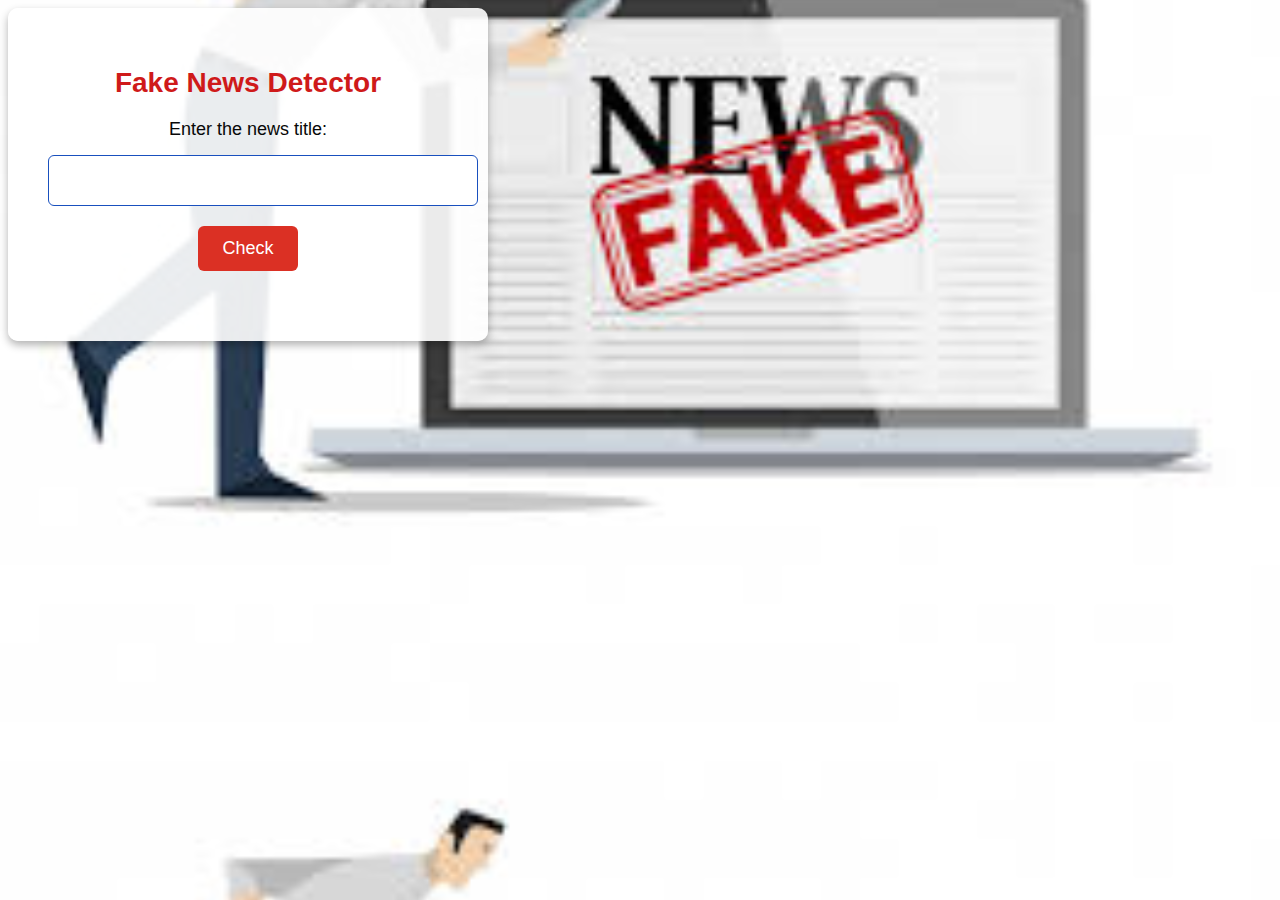
==== popup.html @ 873664b5 "server" ====
<!DOCTYPE html>
<html>
  <head>
    <title>Fake news detection</title>
    <link rel="stylesheet" href="css/style.css" />
    <script src="popup.js"></script>
  </head>
  <body>
    <div class="container" id="news-form">
      <h1 class="title">Fake News Detector</h1>
      <form id="inputForm">
        <label for="textInput">Enter the news title:</label>
        <input type="text" id="title-input" required>
        <button type="submit" id="submit-btn" class="submit-button">Check</button>
      </form>
      <div id="resultContainer" class="result-container">
        <h3 class="result-title">Result:</h3>
        <p id="resultText" id="prediction-scores" class="result-text"></p>
  </body>
</html>
---- css/style.css ----
body {
    font-family: Arial, sans-serif;
    background-image: url("images.jpeg");
    background-size: cover;
    background-position: center;
  }
  
  .container {
    width: 400px;
    padding: 40px;
    background-color: rgba(255, 255, 255, 0.9);
    border-radius: 10px;
    box-shadow: 0 4px 8px rgba(0, 0, 0, 0.3);
    text-align: center;
  }
  
  .title {
    font-size: 28px;
    color: #cf1a1a;
    margin-bottom: 20px;
  }
  
  form {
    margin-bottom: 30px;
  }
  
  label {
    display: block;
    margin-bottom: 15px;
    font-size: 18px;
    color: #080808;
  }
  
  input[type="text"] {
    width: 100%;
    padding: 14px;
    font-size: 18px;
    border: 1px solid #1950be;
    border-radius: 6px;
    outline: none;
  }
  
  .submit-button {
    margin-top: 20px;
    padding: 12px 24px;
    font-size: 18px;
    background-color: #db3024;
    color: white;
    border: none;
    border-radius: 6px;
    cursor: pointer;
    transition: background-color 0.3s ease;
  }
  
  .submit-button:hover {
    background-color: #a04e45;
  }
  
  .result-container {
    display: none;
    margin-top: 30px;
  }
  
  .result-title {
    margin-bottom: 15px;
    font-size: 22px;
    color: #333;
  }
  
  .result-text {
    font-size: 18px;
    color: #333;
  }
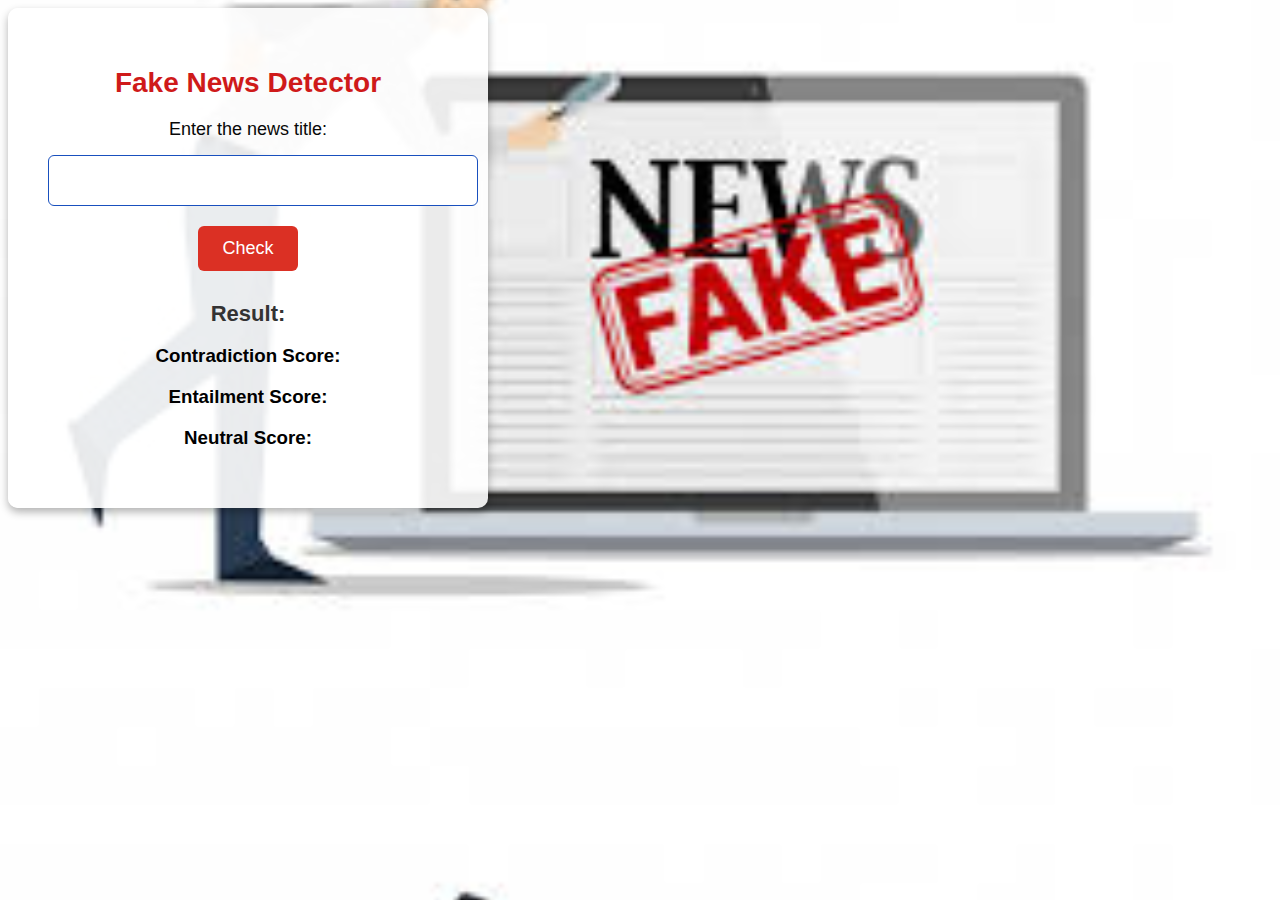
==== commit f5f6e36e: "frontend-backend" ====
--- a/popup.html
+++ b/popup.html
@@ -6,15 +6,17 @@
     <script src="popup.js"></script>
   </head>
   <body>
-    <div class="container" id="news-form">
+    <div class="container" id="newsForm">
       <h1 class="title">Fake News Detector</h1>
       <form id="inputForm">
-        <label for="textInput">Enter the news title:</label>
-        <input type="text" id="title-input" required>
-        <button type="submit" id="submit-btn" class="submit-button">Check</button>
+        <label for="newsTitle">Enter the news title:</label>
+        <input type="text" id="newsTitle" required>
+        <button type="submit" id="submitBtn" class="submit-button">Check</button>
       </form>
-      <div id="resultContainer" class="result-container">
+      <div id="resultContainer">
         <h3 class="result-title">Result:</h3>
-        <p id="resultText" id="prediction-scores" class="result-text"></p>
+        <h3 id="ContradictionScore">Contradiction Score: </h3>
+      <h3 id="EntailmentScore">Entailment Score: </h3>
+      <h3 id="NeutralScore">Neutral Score: </h3>
   </body>
 </html>
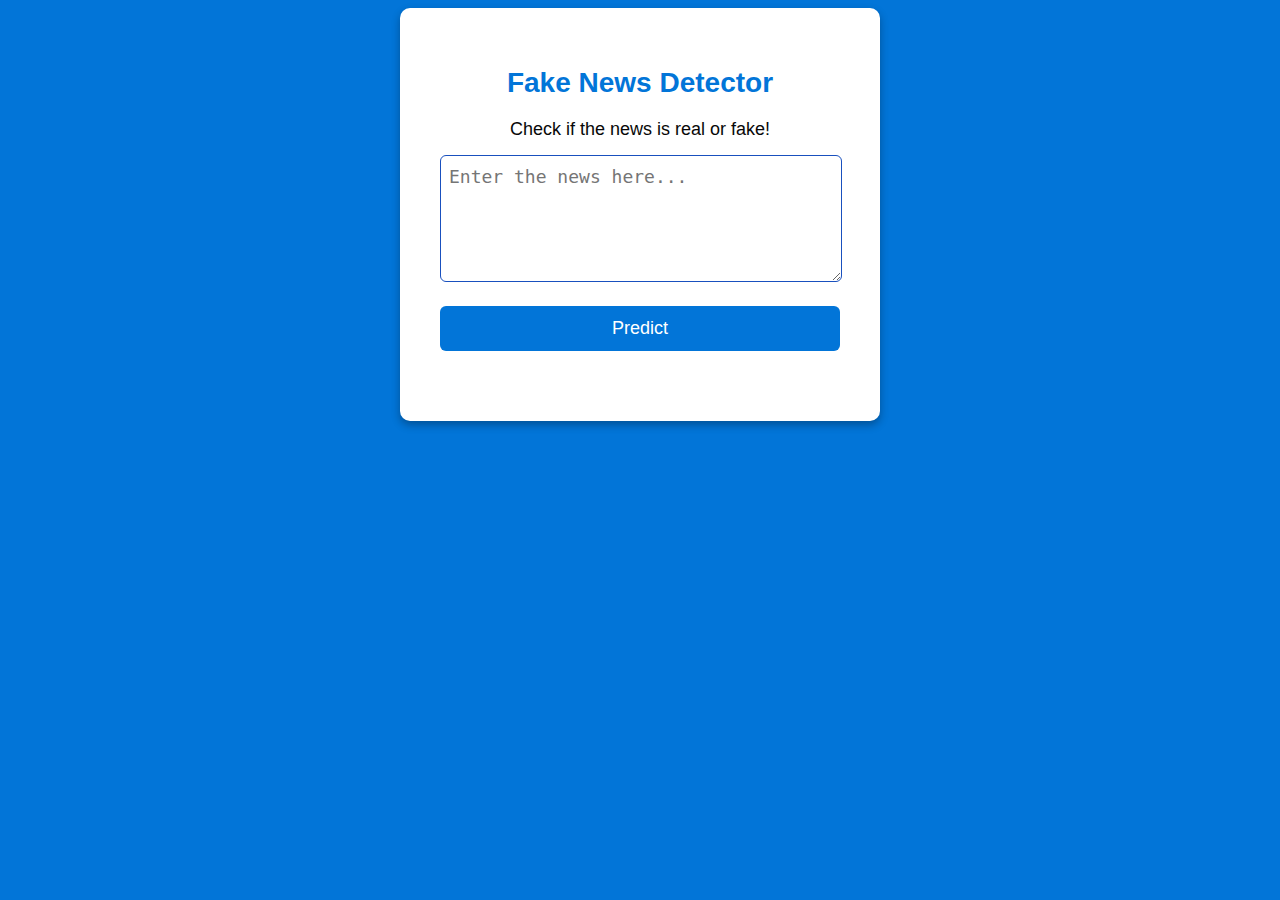
==== commit 232ebf24: "UI completed with errr=or handling" ====
--- a/popup.html
+++ b/popup.html
@@ -1,22 +1,52 @@
 <!DOCTYPE html>
 <html>
-  <head>
-    <title>Fake news detection</title>
-    <link rel="stylesheet" href="css/style.css" />
-    <script src="popup.js"></script>
-  </head>
-  <body>
-    <div class="container" id="newsForm">
-      <h1 class="title">Fake News Detector</h1>
-      <form id="inputForm">
-        <label for="newsTitle">Enter the news title:</label>
-        <input type="text" id="newsTitle" required>
-        <button type="submit" id="submitBtn" class="submit-button">Check</button>
-      </form>
-      <div id="resultContainer">
-        <h3 class="result-title">Result:</h3>
-        <h3 id="ContradictionScore">Contradiction Score: </h3>
-      <h3 id="EntailmentScore">Entailment Score: </h3>
-      <h3 id="NeutralScore">Neutral Score: </h3>
-  </body>
-</html>
+
+<head>
+  <title>Fake news detection</title>
+  <link rel="stylesheet" href="css/style.css" />
+  <script src="popup.js"></script>
+</head>
+
+<body>
+  <div class="container" id="newsForm">
+    <h1 class="title">Fake News Detector</h1>
+    <form id="inputForm">
+      <label for="textInput">Check if the news is real or fake!</label>
+      <textarea rows="5" id="newsInput" placeholder="Enter the news here..." required></textarea>
+      <button type="submit" class="submit-button" id="submitButton">Predict</button>
+    </form>
+
+    <div id="loading" style="display: none;">
+      <div class="lds-dual-ring"></div>
+      <h4>Generating Results</h4>
+      <p>This might take some time...</p>
+    </div>
+
+    <div id="results" style="display: none;">
+      <h3>Results</h3>
+      <div class="result-container">
+        <div class="piechart" id="pChart"></div>
+        <div>
+          <div class="result-content-container">
+            <div style="background-color: #5cb85c;" class="result-color-box"></div>
+            <p id="support-text"></p>
+          </div>
+
+          <div class="result-content-container">
+            <div style="background-color: #f0ad4e;" class="result-color-box"></div>
+            <p id="neutral-text"></p>
+          </div>
+
+          <div class="result-content-container">
+            <div style="background-color: #d9534f;" class="result-color-box"></div>
+            <p id="contradiction-text"></p>
+          </div>
+
+        </div>
+      </div>
+    </div>
+
+  </div>
+</body>
+
+</html>--- a/css/style.css
+++ b/css/style.css
@@ -1,74 +1,121 @@
 body {
-    font-family: Arial, sans-serif;
-    background-image: url("images.jpeg");
-    background-size: cover;
-    background-position: center;
+  font-family: Arial, sans-serif;
+  background-color: #0275d8;
+  display: flex;
+  flex-direction: column;
+  align-items: center;
+  text-align: center;
+}
+
+.container {
+  width: 400px;
+  padding: 40px;
+  background-color: white;
+  border-radius: 10px;
+  box-shadow: 0 4px 8px rgba(0, 0, 0, 0.3);
+}
+
+.title {
+  font-size: 28px;
+  color: #0275d8;
+  margin-bottom: 20px;
+}
+
+form {
+  margin-bottom: 30px;
+}
+
+label {
+  display: block;
+  margin-bottom: 15px;
+  font-size: 18px;
+  color: #080808;
+}
+
+
+.submit-button {
+  margin-top: 20px;
+  padding: 12px;
+  font-size: 18px;
+  background-color: #0275d8;
+  color: white;
+  border: none;
+  border-radius: 6px;
+  cursor: pointer;
+  transition: background-color 0.3s ease;
+  width: 100%;
+}
+
+.submit-button:hover{
+  background-color: #5bc0de;
+}
+
+.submit-button:disabled{
+  background-color: #5bc0de;
+  cursor: not-allowed;
+}
+
+textarea {
+  width: 96%;
+  padding: 10px 2%;
+  font-size: 18px;
+  border: 1px solid #1950be;
+  border-radius: 6px;
+  outline: none;
+}
+
+.piechart {
+  display: block;
+  width: 100px;
+  height: 100px;
+  border-radius: 50%;
+  /* background-image: conic-gradient(#5cb85c 0deg,
+      #5cb85c 130deg,
+      #f0ad4e 130deg,
+      #f0ad4e 265deg,
+      #d9534f 265deg); */
+}
+
+.result-container{
+  display: flex;
+  flex-direction: row;
+  justify-content: space-around;
+}
+
+.result-content-container{
+  display: flex;
+  flex-direction: row;
+  justify-content: flex-start;
+  align-items: center;
+}
+
+.result-color-box{
+  height: 10px;
+  width: 10px;
+  margin-right: 10px;
+}
+
+.lds-dual-ring {
+  display: inline-block;
+  width: 50px;
+  height: 50px;
+}
+.lds-dual-ring:after {
+  content: " ";
+  display: block;
+  width: 34px;
+  height: 34px;
+  margin: 4px;
+  border-radius: 50%;
+  border: 6px solid #1950be;
+  border-color: #1950be transparent #1950be transparent;
+  animation: lds-dual-ring 1.2s linear infinite;
+}
+@keyframes lds-dual-ring {
+  0% {
+    transform: rotate(0deg);
   }
-  
-  .container {
-    width: 400px;
-    padding: 40px;
-    background-color: rgba(255, 255, 255, 0.9);
-    border-radius: 10px;
-    box-shadow: 0 4px 8px rgba(0, 0, 0, 0.3);
-    text-align: center;
+  100% {
+    transform: rotate(360deg);
   }
-  
-  .title {
-    font-size: 28px;
-    color: #cf1a1a;
-    margin-bottom: 20px;
-  }
-  
-  form {
-    margin-bottom: 30px;
-  }
-  
-  label {
-    display: block;
-    margin-bottom: 15px;
-    font-size: 18px;
-    color: #080808;
-  }
-  
-  input[type="text"] {
-    width: 100%;
-    padding: 14px;
-    font-size: 18px;
-    border: 1px solid #1950be;
-    border-radius: 6px;
-    outline: none;
-  }
-  
-  .submit-button {
-    margin-top: 20px;
-    padding: 12px 24px;
-    font-size: 18px;
-    background-color: #db3024;
-    color: white;
-    border: none;
-    border-radius: 6px;
-    cursor: pointer;
-    transition: background-color 0.3s ease;
-  }
-  
-  .submit-button:hover {
-    background-color: #a04e45;
-  }
-  
-  .result-container {
-    display: none;
-    margin-top: 30px;
-  }
-  
-  .result-title {
-    margin-bottom: 15px;
-    font-size: 22px;
-    color: #333;
-  }
-  
-  .result-text {
-    font-size: 18px;
-    color: #333;
-  }
-    +}
